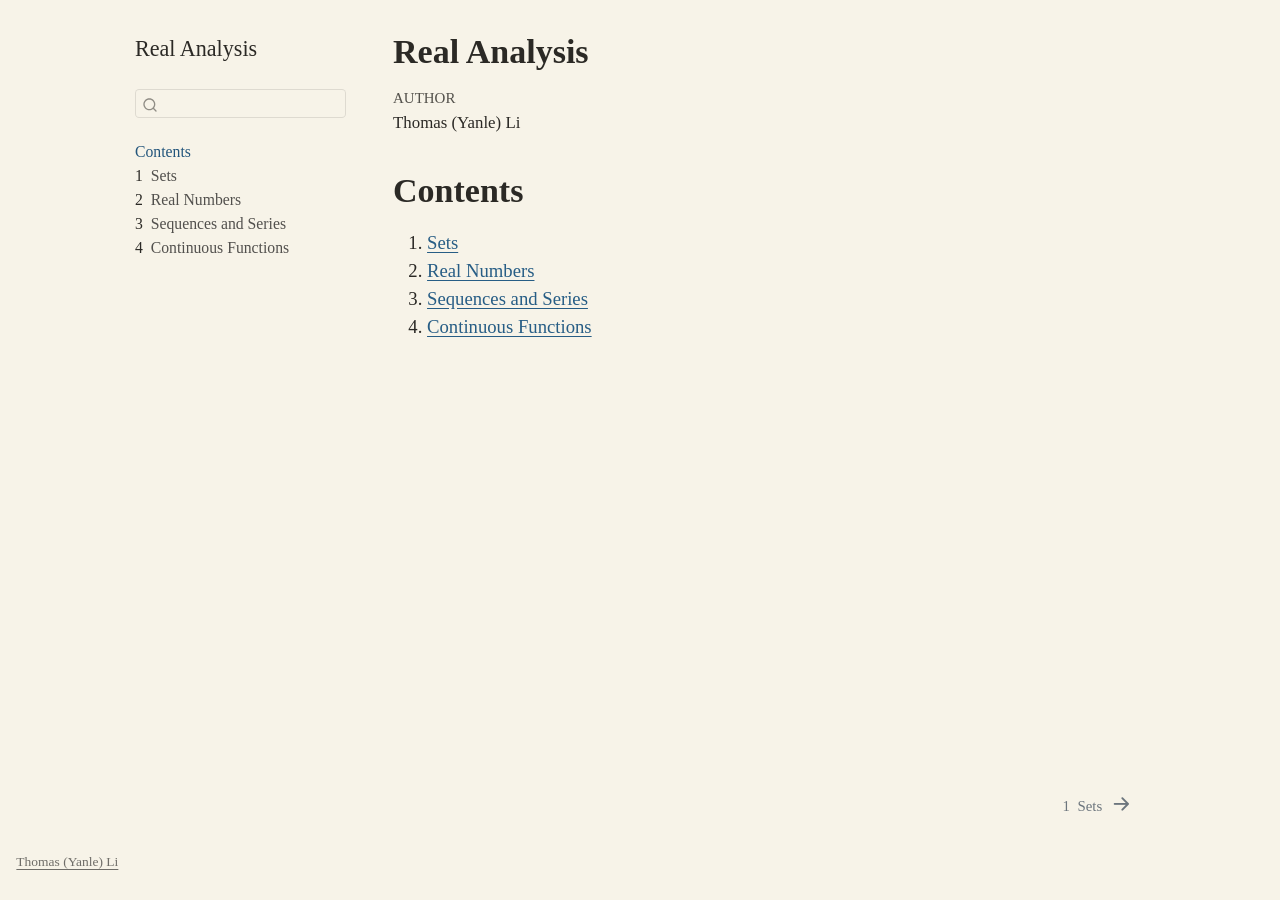
==== notes/Real Analysis/index.html @ b0986f17 "analysis notes up to uniform continuity" ====
<!DOCTYPE html>
<html xmlns="http://www.w3.org/1999/xhtml" lang="en" xml:lang="en"><head>

<meta charset="utf-8">
<meta name="generator" content="quarto-1.10.19">

<meta name="viewport" content="width=device-width, initial-scale=1.0, user-scalable=yes">

<meta name="author" content="Thomas (Yanle) Li">

<title>Real Analysis</title>
<style>
/* Default styles provided by pandoc.
** See https://pandoc.org/MANUAL.html#variables-for-html for config info.
*/
span.smallcaps{font-variant: small-caps;}
div.columns{display: flex; gap: 1.5em;}
div.column{flex: auto;}
@media screen {
div.columns{gap: min(4vw, 1.5em);}
div.column{overflow-x: auto;}
}
div.hanging-indent{margin-left: 1.5em; text-indent: -1.5em;}
ul.task-list{list-style: none;}
ul.task-list li input[type="checkbox"] {
  width: 0.8em;
  margin: 0 0.8em 0.2em -1em; /* quarto-specific, see https://github.com/quarto-dev/quarto-cli/issues/4556 */ 
  vertical-align: middle;
}
</style>


<script src="site_libs/quarto-nav/quarto-nav.js"></script>
<script src="site_libs/quarto-nav/headroom.min.js"></script>
<script src="site_libs/clipboard/clipboard.min.js"></script>
<script src="site_libs/quarto-search/autocomplete.umd.js"></script>
<script src="site_libs/quarto-search/fuse.min.js"></script>
<script src="site_libs/quarto-search/quarto-search.js"></script>
<meta name="quarto:offset" content="./">
<link href="./Sets/sets.html" rel="next">
<script src="site_libs/quarto-html/quarto.js" type="module"></script>
<script src="site_libs/quarto-html/tabsets/tabsets.js" type="module"></script>
<script src="site_libs/quarto-html/popper.min.js"></script>
<script src="site_libs/quarto-html/tippy.umd.min.js"></script>
<script src="site_libs/quarto-html/anchor.min.js"></script>
<link href="site_libs/quarto-html/tippy.css" rel="stylesheet">
<link href="site_libs/quarto-html/quarto-syntax-highlighting-bf27225e3a48a9273f3daa8f8e829971.css" rel="stylesheet" id="quarto-text-highlighting-styles">
<script src="site_libs/bootstrap/bootstrap.min.js"></script>
<link href="site_libs/bootstrap/bootstrap-icons.css" rel="stylesheet">
<link href="site_libs/bootstrap/bootstrap-9bdc7be5b9f85528916ff27676c544f4.min.css" rel="stylesheet" append-hash="true" id="quarto-bootstrap" data-mode="light">
<script id="quarto-search-options" type="application/json">{
  "location": "sidebar",
  "copy-button": false,
  "collapse-after": 3,
  "panel-placement": "start",
  "type": "textbox",
  "limit": 50,
  "keyboard-shortcut": [
    "f",
    "/",
    "s"
  ],
  "show-item-context": false,
  "language": {
    "search-no-results-text": "No results",
    "search-matching-documents-text": "matching documents",
    "search-copy-link-title": "Copy link to search",
    "search-hide-matches-text": "Hide additional matches",
    "search-more-match-text": "more match in this document",
    "search-more-matches-text": "more matches in this document",
    "search-clear-button-title": "Clear",
    "search-text-placeholder": "",
    "search-detached-cancel-button-title": "Cancel",
    "search-submit-button-title": "Submit",
    "search-label": "Search"
  }
}</script>


</head>

<body class="nav-sidebar floating fullcontent quarto-light">

<div id="quarto-search-results"></div>
  <header id="quarto-header" class="headroom fixed-top">
  <nav class="quarto-secondary-nav">
    <div class="container-fluid d-flex">
      <button type="button" class="quarto-btn-toggle btn" data-bs-toggle="collapse" role="button" data-bs-target=".quarto-sidebar-collapse-item" aria-controls="quarto-sidebar" aria-expanded="false" aria-label="Toggle sidebar navigation" onclick="if (window.quartoToggleHeadroom) { window.quartoToggleHeadroom(); }">
        <i class="bi bi-layout-text-sidebar-reverse"></i>
      </button>
        <nav class="quarto-page-breadcrumbs" aria-label="breadcrumb"><ol class="breadcrumb"><li class="breadcrumb-item"><a href="./index.html">Contents</a></li></ol></nav>
        <a class="flex-grow-1" role="navigation" data-bs-toggle="collapse" data-bs-target=".quarto-sidebar-collapse-item" aria-controls="quarto-sidebar" aria-expanded="false" aria-label="Toggle sidebar navigation" onclick="if (window.quartoToggleHeadroom) { window.quartoToggleHeadroom(); }">      
        </a>
      <button type="button" class="btn quarto-search-button" aria-label="Search" onclick="window.quartoOpenSearch();">
        <i class="bi bi-search"></i>
      </button>
    </div>
  </nav>
</header>
<!-- content -->
<div id="quarto-content" class="quarto-container page-columns page-rows-contents page-layout-article">
<!-- sidebar -->
  <nav id="quarto-sidebar" class="sidebar collapse collapse-horizontal quarto-sidebar-collapse-item sidebar-navigation floating overflow-auto">
    <div class="pt-lg-2 mt-2 text-left sidebar-header">
    <div class="sidebar-title mb-0 py-0">
      <a href="./">Real Analysis</a> 
    </div>
      </div>
        <div class="mt-2 flex-shrink-0 align-items-center">
        <div class="sidebar-search">
        <div id="quarto-search" class="" title="Search"></div>
        </div>
        </div>
    <div class="sidebar-menu-container"> 
    <ul class="list-unstyled mt-1">
        <li class="sidebar-item">
  <div class="sidebar-item-container"> 
  <a href="./index.html" class="sidebar-item-text sidebar-link active">
 <span class="menu-text">Contents</span></a>
  </div>
</li>
        <li class="sidebar-item">
  <div class="sidebar-item-container"> 
  <a href="./Sets/sets.html" class="sidebar-item-text sidebar-link">
 <span class="menu-text"><span class="chapter-number">1</span>&nbsp; <span class="chapter-title">Sets</span></span></a>
  </div>
</li>
        <li class="sidebar-item">
  <div class="sidebar-item-container"> 
  <a href="./Real-Numbers/real-numbers.html" class="sidebar-item-text sidebar-link">
 <span class="menu-text"><span class="chapter-number">2</span>&nbsp; <span class="chapter-title">Real Numbers</span></span></a>
  </div>
</li>
        <li class="sidebar-item">
  <div class="sidebar-item-container"> 
  <a href="./Sequences-Series/sequences-series.html" class="sidebar-item-text sidebar-link">
 <span class="menu-text"><span class="chapter-number">3</span>&nbsp; <span class="chapter-title">Sequences and Series</span></span></a>
  </div>
</li>
        <li class="sidebar-item">
  <div class="sidebar-item-container"> 
  <a href="./Continuous-Functions/continuous-functions.html" class="sidebar-item-text sidebar-link">
 <span class="menu-text"><span class="chapter-number">4</span>&nbsp; <span class="chapter-title">Continuous Functions</span></span></a>
  </div>
</li>
    </ul>
    </div>
</nav>
<div id="quarto-sidebar-glass" class="quarto-sidebar-collapse-item" data-bs-toggle="collapse" data-bs-target=".quarto-sidebar-collapse-item"></div>
<!-- margin-sidebar -->
    
<!-- main -->
<main class="content" id="quarto-document-content">

<header id="title-block-header" class="quarto-title-block default">
<div class="quarto-title">
<h1 class="title">Real Analysis</h1>
</div>



<div class="quarto-title-meta">

    <div>
    <div class="quarto-title-meta-heading">Author</div>
    <div class="quarto-title-meta-contents">
             <p>Thomas (Yanle) Li </p>
          </div>
  </div>
    
  
    
  </div>
  


</header>


<section id="contents" class="level1 unnumbered">
<h1 class="unnumbered">Contents</h1>
<ol type="1">
<li><a href="./Sets/sets.html">Sets</a></li>
<li><a href="./Real-Numbers/real-numbers.html">Real Numbers</a></li>
<li><a href="./Sequences-Series/sequences-series.html">Sequences and Series</a></li>
<li><a href="./Continuous-Functions/continuous-functions.html">Continuous Functions</a></li>
</ol>


</section>

</main> <!-- /main -->
<script id="quarto-html-after-body" type="application/javascript">
  window.document.addEventListener("DOMContentLoaded", function (event) {
    const icon = "";
    const anchorJS = new window.AnchorJS();
    anchorJS.options = {
      placement: 'right',
      icon: icon
    };
    anchorJS.add('.anchored');
    const isCodeAnnotation = (el) => {
      for (const clz of el.classList) {
        if (clz.startsWith('code-annotation-')) {                     
          return true;
        }
      }
      return false;
    }
    const onCopySuccess = function(e) {
      // button target
      const button = e.trigger;
      // don't keep focus
      button.blur();
      // flash "checked"
      button.classList.add('code-copy-button-checked');
      var currentTitle = button.getAttribute("title");
      button.setAttribute("title", "Copied!");
      let tooltip;
      if (window.bootstrap) {
        button.setAttribute("data-bs-toggle", "tooltip");
        button.setAttribute("data-bs-placement", "left");
        button.setAttribute("data-bs-title", "Copied!");
        tooltip = new bootstrap.Tooltip(button, 
          { trigger: "manual", 
            customClass: "code-copy-button-tooltip",
            offset: [0, -8]});
        tooltip.show();    
      }
      setTimeout(function() {
        if (tooltip) {
          tooltip.hide();
          button.removeAttribute("data-bs-title");
          button.removeAttribute("data-bs-toggle");
          button.removeAttribute("data-bs-placement");
        }
        button.setAttribute("title", currentTitle);
        button.classList.remove('code-copy-button-checked');
      }, 1000);
      // clear code selection
      e.clearSelection();
    }
    const getTextToCopy = function(trigger) {
      const outerScaffold = trigger.parentElement.cloneNode(true);
      const codeEl = outerScaffold.querySelector('code');
      for (const childEl of codeEl.children) {
        if (isCodeAnnotation(childEl)) {
          childEl.remove();
        }
      }
      return codeEl.innerText;
    }
    const clipboard = new window.ClipboardJS('.code-copy-button:not([data-in-quarto-modal])', {
      text: getTextToCopy
    });
    clipboard.on('success', onCopySuccess);
    if (window.document.getElementById('quarto-embedded-source-code-modal')) {
      const clipboardModal = new window.ClipboardJS('.code-copy-button[data-in-quarto-modal]', {
        text: getTextToCopy,
        container: window.document.getElementById('quarto-embedded-source-code-modal')
      });
      clipboardModal.on('success', onCopySuccess);
    }
      var localhostRegex = new RegExp(/^(?:http|https):\/\/localhost\:?[0-9]*\//);
      var mailtoRegex = new RegExp(/^mailto:/);
        var filterRegex = new RegExp('/' + window.location.host + '/');
      var isInternal = (href) => {
          return filterRegex.test(href) || localhostRegex.test(href) || mailtoRegex.test(href);
      }
      // Inspect non-navigation links and adorn them if external
     var links = window.document.querySelectorAll('a[href]:not(.nav-link):not(.navbar-brand):not(.toc-action):not(.sidebar-link):not(.sidebar-item-toggle):not(.pagination-link):not(.no-external):not([aria-hidden]):not(.dropdown-item):not(.quarto-navigation-tool):not(.about-link)');
      for (var i=0; i<links.length; i++) {
        const link = links[i];
        if (!isInternal(link.href)) {
          // undo the damage that might have been done by quarto-nav.js in the case of
          // links that we want to consider external
          if (link.dataset.originalHref !== undefined) {
            link.href = link.dataset.originalHref;
          }
        }
      }
    function tippyHover(el, contentFn, onTriggerFn, onUntriggerFn) {
      const config = {
        allowHTML: true,
        maxWidth: 500,
        delay: 100,
        arrow: false,
        appendTo: function(el) {
            return el.parentElement;
        },
        interactive: true,
        interactiveBorder: 10,
        theme: 'quarto',
        placement: 'bottom-start',
      };
      if (contentFn) {
        config.content = contentFn;
      }
      if (onTriggerFn) {
        config.onTrigger = onTriggerFn;
      }
      if (onUntriggerFn) {
        config.onUntrigger = onUntriggerFn;
      }
      window.tippy(el, config); 
    }
    const noterefs = window.document.querySelectorAll('a[role="doc-noteref"]');
    for (var i=0; i<noterefs.length; i++) {
      const ref = noterefs[i];
      tippyHover(ref, function() {
        // use id or data attribute instead here
        let href = ref.getAttribute('data-footnote-href') || ref.getAttribute('href');
        try { href = new URL(href).hash; } catch {}
        const id = href.replace(/^#\/?/, "");
        const note = window.document.getElementById(id);
        if (note) {
          return note.innerHTML;
        } else {
          return "";
        }
      });
    }
    const xrefs = window.document.querySelectorAll('a.quarto-xref');
    const processXRef = (id, note) => {
      // Strip column container classes
      const stripColumnClz = (el) => {
        el.classList.remove("page-full", "page-columns");
        if (el.children) {
          for (const child of el.children) {
            stripColumnClz(child);
          }
        }
      }
      stripColumnClz(note)
      if (id === null || id.startsWith('sec-')) {
        // Special case sections, only their first couple elements
        const container = document.createElement("div");
        if (note.children && note.children.length > 2) {
          container.appendChild(note.children[0].cloneNode(true));
          for (let i = 1; i < note.children.length; i++) {
            const child = note.children[i];
            if (child.tagName === "P" && child.innerText === "") {
              continue;
            } else {
              container.appendChild(child.cloneNode(true));
              break;
            }
          }
          if (window.Quarto?.typesetMath) {
            window.Quarto.typesetMath(container);
          }
          return container.innerHTML
        } else {
          if (window.Quarto?.typesetMath) {
            window.Quarto.typesetMath(note);
          }
          return note.innerHTML;
        }
      } else {
        // Remove any anchor links if they are present
        const anchorLink = note.querySelector('a.anchorjs-link');
        if (anchorLink) {
          anchorLink.remove();
        }
        if (window.Quarto?.typesetMath) {
          window.Quarto.typesetMath(note);
        }
        if (note.classList.contains("callout")) {
          return note.outerHTML;
        } else {
          return note.innerHTML;
        }
      }
    }
    for (var i=0; i<xrefs.length; i++) {
      const xref = xrefs[i];
      tippyHover(xref, undefined, function(instance) {
        instance.disable();
        let url = xref.getAttribute('href');
        let hash = undefined; 
        if (url.startsWith('#')) {
          hash = url;
        } else {
          try { hash = new URL(url).hash; } catch {}
        }
        if (hash) {
          const id = hash.replace(/^#\/?/, "");
          const note = window.document.getElementById(id);
          if (note !== null) {
            try {
              const html = processXRef(id, note.cloneNode(true));
              instance.setContent(html);
            } finally {
              instance.enable();
              instance.show();
            }
          } else {
            // See if we can fetch this
            fetch(url.split('#')[0])
            .then(res => res.text())
            .then(html => {
              const parser = new DOMParser();
              const htmlDoc = parser.parseFromString(html, "text/html");
              const note = htmlDoc.getElementById(id);
              if (note !== null) {
                const html = processXRef(id, note);
                instance.setContent(html);
              } 
            }).finally(() => {
              instance.enable();
              instance.show();
            });
          }
        } else {
          // See if we can fetch a full url (with no hash to target)
          // This is a special case and we should probably do some content thinning / targeting
          fetch(url)
          .then(res => res.text())
          .then(html => {
            const parser = new DOMParser();
            const htmlDoc = parser.parseFromString(html, "text/html");
            const note = htmlDoc.querySelector('main.content');
            if (note !== null) {
              // This should only happen for chapter cross references
              // (since there is no id in the URL)
              // remove the first header
              if (note.children.length > 0 && note.children[0].tagName === "HEADER") {
                note.children[0].remove();
              }
              const html = processXRef(null, note);
              instance.setContent(html);
            } 
          }).finally(() => {
            instance.enable();
            instance.show();
          });
        }
      }, function(instance) {
      });
    }
        let selectedAnnoteEl;
        const selectorForAnnotation = ( cell, annotation) => {
          let cellAttr = 'data-code-cell="' + cell + '"';
          let lineAttr = 'data-code-annotation="' +  annotation + '"';
          const selector = 'span[' + cellAttr + '][' + lineAttr + ']';
          return selector;
        }
        const selectCodeLines = (annoteEl) => {
          const doc = window.document;
          const targetCell = annoteEl.getAttribute("data-target-cell");
          const targetAnnotation = annoteEl.getAttribute("data-target-annotation");
          const annoteSpan = window.document.querySelector(selectorForAnnotation(targetCell, targetAnnotation));
          const lines = annoteSpan.getAttribute("data-code-lines").split(",");
          const lineIds = lines.map((line) => {
            return targetCell + "-" + line;
          })
          let top = null;
          let height = null;
          let parent = null;
          if (lineIds.length > 0) {
              //compute the position of the single el (top and bottom and make a div)
              const el = window.document.getElementById(lineIds[0]);
              top = el.offsetTop;
              height = el.offsetHeight;
              parent = el.parentElement.parentElement;
            if (lineIds.length > 1) {
              const lastEl = window.document.getElementById(lineIds[lineIds.length - 1]);
              const bottom = lastEl.offsetTop + lastEl.offsetHeight;
              height = bottom - top;
            }
            if (top !== null && height !== null && parent !== null) {
              // cook up a div (if necessary) and position it 
              let div = window.document.getElementById("code-annotation-line-highlight");
              if (div === null) {
                div = window.document.createElement("div");
                div.setAttribute("id", "code-annotation-line-highlight");
                div.style.position = 'absolute';
                parent.appendChild(div);
              }
              div.style.top = top - 2 + "px";
              div.style.height = height + 4 + "px";
              div.style.left = 0;
              let gutterDiv = window.document.getElementById("code-annotation-line-highlight-gutter");
              if (gutterDiv === null) {
                gutterDiv = window.document.createElement("div");
                gutterDiv.setAttribute("id", "code-annotation-line-highlight-gutter");
                gutterDiv.style.position = 'absolute';
                const codeCell = window.document.getElementById(targetCell);
                const gutter = codeCell.querySelector('.code-annotation-gutter');
                gutter.appendChild(gutterDiv);
              }
              gutterDiv.style.top = top - 2 + "px";
              gutterDiv.style.height = height + 4 + "px";
            }
            selectedAnnoteEl = annoteEl;
          }
        };
        const unselectCodeLines = () => {
          const elementsIds = ["code-annotation-line-highlight", "code-annotation-line-highlight-gutter"];
          elementsIds.forEach((elId) => {
            const div = window.document.getElementById(elId);
            if (div) {
              div.remove();
            }
          });
          selectedAnnoteEl = undefined;
        };
          // Handle positioning of the toggle
      window.addEventListener(
        "resize",
        throttle(() => {
          elRect = undefined;
          if (selectedAnnoteEl) {
            selectCodeLines(selectedAnnoteEl);
          }
        }, 10)
      );
      function throttle(fn, ms) {
      let throttle = false;
      let timer;
        return (...args) => {
          if(!throttle) { // first call gets through
              fn.apply(this, args);
              throttle = true;
          } else { // all the others get throttled
              if(timer) clearTimeout(timer); // cancel #2
              timer = setTimeout(() => {
                fn.apply(this, args);
                timer = throttle = false;
              }, ms);
          }
        };
      }
        // Attach click handler to the DT
        const annoteDls = window.document.querySelectorAll('dt[data-target-cell]');
        for (const annoteDlNode of annoteDls) {
          annoteDlNode.addEventListener('click', (event) => {
            const clickedEl = event.target;
            if (clickedEl !== selectedAnnoteEl) {
              unselectCodeLines();
              const activeEl = window.document.querySelector('dt[data-target-cell].code-annotation-active');
              if (activeEl) {
                activeEl.classList.remove('code-annotation-active');
              }
              selectCodeLines(clickedEl);
              clickedEl.classList.add('code-annotation-active');
            } else {
              // Unselect the line
              unselectCodeLines();
              clickedEl.classList.remove('code-annotation-active');
            }
          });
        }
    const findCites = (el) => {
      const parentEl = el.parentElement;
      if (parentEl) {
        const cites = parentEl.dataset.cites;
        if (cites) {
          return {
            el,
            cites: cites.split(' ')
          };
        } else {
          return findCites(el.parentElement)
        }
      } else {
        return undefined;
      }
    };
    var bibliorefs = window.document.querySelectorAll('a[role="doc-biblioref"]');
    for (var i=0; i<bibliorefs.length; i++) {
      const ref = bibliorefs[i];
      const citeInfo = findCites(ref);
      if (citeInfo) {
        tippyHover(citeInfo.el, function() {
          var popup = window.document.createElement('div');
          citeInfo.cites.forEach(function(cite) {
            var citeDiv = window.document.createElement('div');
            citeDiv.classList.add('hanging-indent');
            citeDiv.classList.add('csl-entry');
            var biblioDiv = window.document.getElementById('ref-' + cite);
            if (biblioDiv) {
              citeDiv.innerHTML = biblioDiv.innerHTML;
            }
            popup.appendChild(citeDiv);
          });
          return popup.innerHTML;
        });
      }
    }
  });
  </script>
<nav class="page-navigation">
  <div class="nav-page nav-page-previous">
  </div>
  <div class="nav-page nav-page-next">
      <a href="./Sets/sets.html" class="pagination-link" aria-label="Sets">
        <span class="nav-page-text"><span class="chapter-number">1</span>&nbsp; <span class="chapter-title">Sets</span></span> <i class="bi bi-arrow-right-short"></i>
      </a>
  </div>
</nav>
</div> <!-- /content -->
<footer class="footer">
  <div class="nav-footer">
    <div class="nav-footer-left">
<p><a href=".">Thomas (Yanle) Li</a></p>
</div>   
    <div class="nav-footer-center">
      &nbsp;
    </div>
    <div class="nav-footer-right">
      &nbsp;
    </div>
  </div>
</footer>




</body></html>
---- notes/Real Analysis/site_libs/quarto-html/tippy.css ----
.tippy-box[data-animation=fade][data-state=hidden]{opacity:0}[data-tippy-root]{max-width:calc(100vw - 10px)}.tippy-box{position:relative;background-color:#333;color:#fff;border-radius:4px;font-size:14px;line-height:1.4;white-space:normal;outline:0;transition-property:transform,visibility,opacity}.tippy-box[data-placement^=top]>.tippy-arrow{bottom:0}.tippy-box[data-placement^=top]>.tippy-arrow:before{bottom:-7px;left:0;border-width:8px 8px 0;border-top-color:initial;transform-origin:center top}.tippy-box[data-placement^=bottom]>.tippy-arrow{top:0}.tippy-box[data-placement^=bottom]>.tippy-arrow:before{top:-7px;left:0;border-width:0 8px 8px;border-bottom-color:initial;transform-origin:center bottom}.tippy-box[data-placement^=left]>.tippy-arrow{right:0}.tippy-box[data-placement^=left]>.tippy-arrow:before{border-width:8px 0 8px 8px;border-left-color:initial;right:-7px;transform-origin:center left}.tippy-box[data-placement^=right]>.tippy-arrow{left:0}.tippy-box[data-placement^=right]>.tippy-arrow:before{left:-7px;border-width:8px 8px 8px 0;border-right-color:initial;transform-origin:center right}.tippy-box[data-inertia][data-state=visible]{transition-timing-function:cubic-bezier(.54,1.5,.38,1.11)}.tippy-arrow{width:16px;height:16px;color:#333}.tippy-arrow:before{content:"";position:absolute;border-color:transparent;border-style:solid}.tippy-content{position:relative;padding:5px 9px;z-index:1}
---- notes/Real Analysis/site_libs/quarto-html/quarto-syntax-highlighting-bf27225e3a48a9273f3daa8f8e829971.css ----
/* quarto syntax highlight colors */
:root {
  --quarto-hl-ot-color: #003B4F;
  --quarto-hl-at-color: #657422;
  --quarto-hl-ss-color: #20794D;
  --quarto-hl-an-color: #5E5E5E;
  --quarto-hl-fu-color: #4758AB;
  --quarto-hl-st-color: #20794D;
  --quarto-hl-cf-color: #003B4F;
  --quarto-hl-op-color: #5E5E5E;
  --quarto-hl-er-color: #AD0000;
  --quarto-hl-bn-color: #AD0000;
  --quarto-hl-al-color: #AD0000;
  --quarto-hl-va-color: #111111;
  --quarto-hl-bu-color: inherit;
  --quarto-hl-ex-color: inherit;
  --quarto-hl-pp-color: #AD0000;
  --quarto-hl-in-color: #5E5E5E;
  --quarto-hl-vs-color: #20794D;
  --quarto-hl-wa-color: #5E5E5E;
  --quarto-hl-do-color: #5E5E5E;
  --quarto-hl-im-color: #00769E;
  --quarto-hl-ch-color: #20794D;
  --quarto-hl-dt-color: #AD0000;
  --quarto-hl-fl-color: #AD0000;
  --quarto-hl-co-color: #5E5E5E;
  --quarto-hl-cv-color: #5E5E5E;
  --quarto-hl-cn-color: #8f5902;
  --quarto-hl-sc-color: #5E5E5E;
  --quarto-hl-dv-color: #AD0000;
  --quarto-hl-kw-color: #003B4F;
}

/* other quarto variables */
:root {
  --quarto-font-monospace: SFMono-Regular, Menlo, Monaco, Consolas, "Liberation Mono", "Courier New", monospace;
}

/* syntax highlight based on Pandoc's rules */
pre > code.sourceCode > span {
  color: #003B4F;
}

code.sourceCode > span {
  color: #003B4F;
}

div.sourceCode,
div.sourceCode pre.sourceCode {
  color: #003B4F;
}

/* Normal */
code span {
  color: #003B4F;
}

/* Alert */
code span.al {
  color: #AD0000;
  font-style: inherit;
}

/* Annotation */
code span.an {
  color: #5E5E5E;
  font-style: inherit;
}

/* Attribute */
code span.at {
  color: #657422;
  font-style: inherit;
}

/* BaseN */
code span.bn {
  color: #AD0000;
  font-style: inherit;
}

/* BuiltIn */
code span.bu {
  font-style: inherit;
}

/* ControlFlow */
code span.cf {
  color: #003B4F;
  font-weight: bold;
  font-style: inherit;
}

/* Char */
code span.ch {
  color: #20794D;
  font-style: inherit;
}

/* Constant */
code span.cn {
  color: #8f5902;
  font-style: inherit;
}

/* Comment */
code span.co {
  color: #5E5E5E;
  font-style: inherit;
}

/* CommentVar */
code span.cv {
  color: #5E5E5E;
  font-style: italic;
}

/* Documentation */
code span.do {
  color: #5E5E5E;
  font-style: italic;
}

/* DataType */
code span.dt {
  color: #AD0000;
  font-style: inherit;
}

/* DecVal */
code span.dv {
  color: #AD0000;
  font-style: inherit;
}

/* Error */
code span.er {
  color: #AD0000;
  font-style: inherit;
}

/* Extension */
code span.ex {
  font-style: inherit;
}

/* Float */
code span.fl {
  color: #AD0000;
  font-style: inherit;
}

/* Function */
code span.fu {
  color: #4758AB;
  font-style: inherit;
}

/* Import */
code span.im {
  color: #00769E;
  font-style: inherit;
}

/* Information */
code span.in {
  color: #5E5E5E;
  font-style: inherit;
}

/* Keyword */
code span.kw {
  color: #003B4F;
  font-weight: bold;
  font-style: inherit;
}

/* Operator */
code span.op {
  color: #5E5E5E;
  font-style: inherit;
}

/* Other */
code span.ot {
  color: #003B4F;
  font-style: inherit;
}

/* Preprocessor */
code span.pp {
  color: #AD0000;
  font-style: inherit;
}

/* SpecialChar */
code span.sc {
  color: #5E5E5E;
  font-style: inherit;
}

/* SpecialString */
code span.ss {
  color: #20794D;
  font-style: inherit;
}

/* String */
code span.st {
  color: #20794D;
  font-style: inherit;
}

/* Variable */
code span.va {
  color: #111111;
  font-style: inherit;
}

/* VerbatimString */
code span.vs {
  color: #20794D;
  font-style: inherit;
}

/* Warning */
code span.wa {
  color: #5E5E5E;
  font-style: italic;
}

.prevent-inlining {
  content: "</";
}

/*# sourceMappingURL=8be38f48d34c45af72792cbd699585e7.css.map */
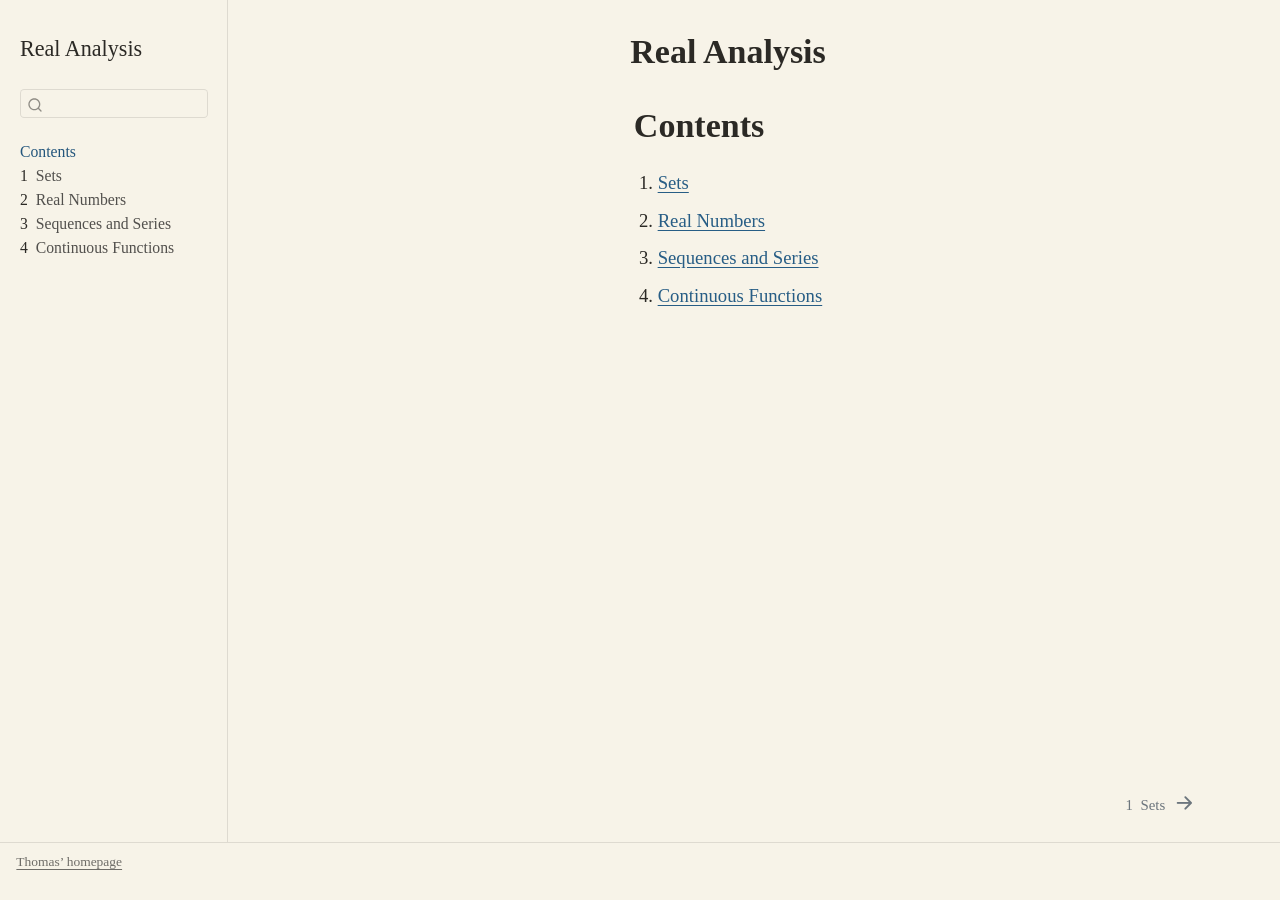
==== commit 71291295: "fix reference numbers" ====
--- a/notes/Real Analysis/index.html
+++ b/notes/Real Analysis/index.html
@@ -6,7 +6,6 @@
 
 <meta name="viewport" content="width=device-width, initial-scale=1.0, user-scalable=yes">
 
-<meta name="author" content="Thomas (Yanle) Li">
 
 <title>Real Analysis</title>
 <style>
@@ -47,7 +46,7 @@
 <link href="site_libs/quarto-html/quarto-syntax-highlighting-bf27225e3a48a9273f3daa8f8e829971.css" rel="stylesheet" id="quarto-text-highlighting-styles">
 <script src="site_libs/bootstrap/bootstrap.min.js"></script>
 <link href="site_libs/bootstrap/bootstrap-icons.css" rel="stylesheet">
-<link href="site_libs/bootstrap/bootstrap-9bdc7be5b9f85528916ff27676c544f4.min.css" rel="stylesheet" append-hash="true" id="quarto-bootstrap" data-mode="light">
+<link href="site_libs/bootstrap/bootstrap-4e53ae900c1b057c5051123e6d4b2ab7.min.css" rel="stylesheet" append-hash="true" id="quarto-bootstrap" data-mode="light">
 <script id="quarto-search-options" type="application/json">{
   "location": "sidebar",
   "copy-button": false,
@@ -79,7 +78,7 @@
 
 </head>
 
-<body class="nav-sidebar floating fullcontent quarto-light">
+<body class="nav-sidebar docked fullcontent quarto-light">
 
 <div id="quarto-search-results"></div>
   <header id="quarto-header" class="headroom fixed-top">
@@ -100,7 +99,7 @@
 <!-- content -->
 <div id="quarto-content" class="quarto-container page-columns page-rows-contents page-layout-article">
 <!-- sidebar -->
-  <nav id="quarto-sidebar" class="sidebar collapse collapse-horizontal quarto-sidebar-collapse-item sidebar-navigation floating overflow-auto">
+  <nav id="quarto-sidebar" class="sidebar collapse collapse-horizontal quarto-sidebar-collapse-item sidebar-navigation docked overflow-auto">
     <div class="pt-lg-2 mt-2 text-left sidebar-header">
     <div class="sidebar-title mb-0 py-0">
       <a href="./">Real Analysis</a> 
@@ -161,12 +160,6 @@
 
 <div class="quarto-title-meta">
 
-    <div>
-    <div class="quarto-title-meta-heading">Author</div>
-    <div class="quarto-title-meta-contents">
-             <p>Thomas (Yanle) Li </p>
-          </div>
-  </div>
     
   
     
@@ -177,7 +170,7 @@
 </header>
 
 
-<section id="contents" class="level1 unnumbered">
+<section id="contents" class="level1 unnumbered landing">
 <h1 class="unnumbered">Contents</h1>
 <ol type="1">
 <li><a href="./Sets/sets.html">Sets</a></li>
@@ -185,9 +178,9 @@
 <li><a href="./Sequences-Series/sequences-series.html">Sequences and Series</a></li>
 <li><a href="./Continuous-Functions/continuous-functions.html">Continuous Functions</a></li>
 </ol>
-
-
 </section>
+
+
 
 </main> <!-- /main -->
 <script id="quarto-html-after-body" type="application/javascript">
@@ -603,7 +596,7 @@
 <footer class="footer">
   <div class="nav-footer">
     <div class="nav-footer-left">
-<p><a href=".">Thomas (Yanle) Li</a></p>
+<p><a href="https://thomaslylyll.github.io/">Thomas’ homepage</a></p>
 </div>   
     <div class="nav-footer-center">
       &nbsp;
